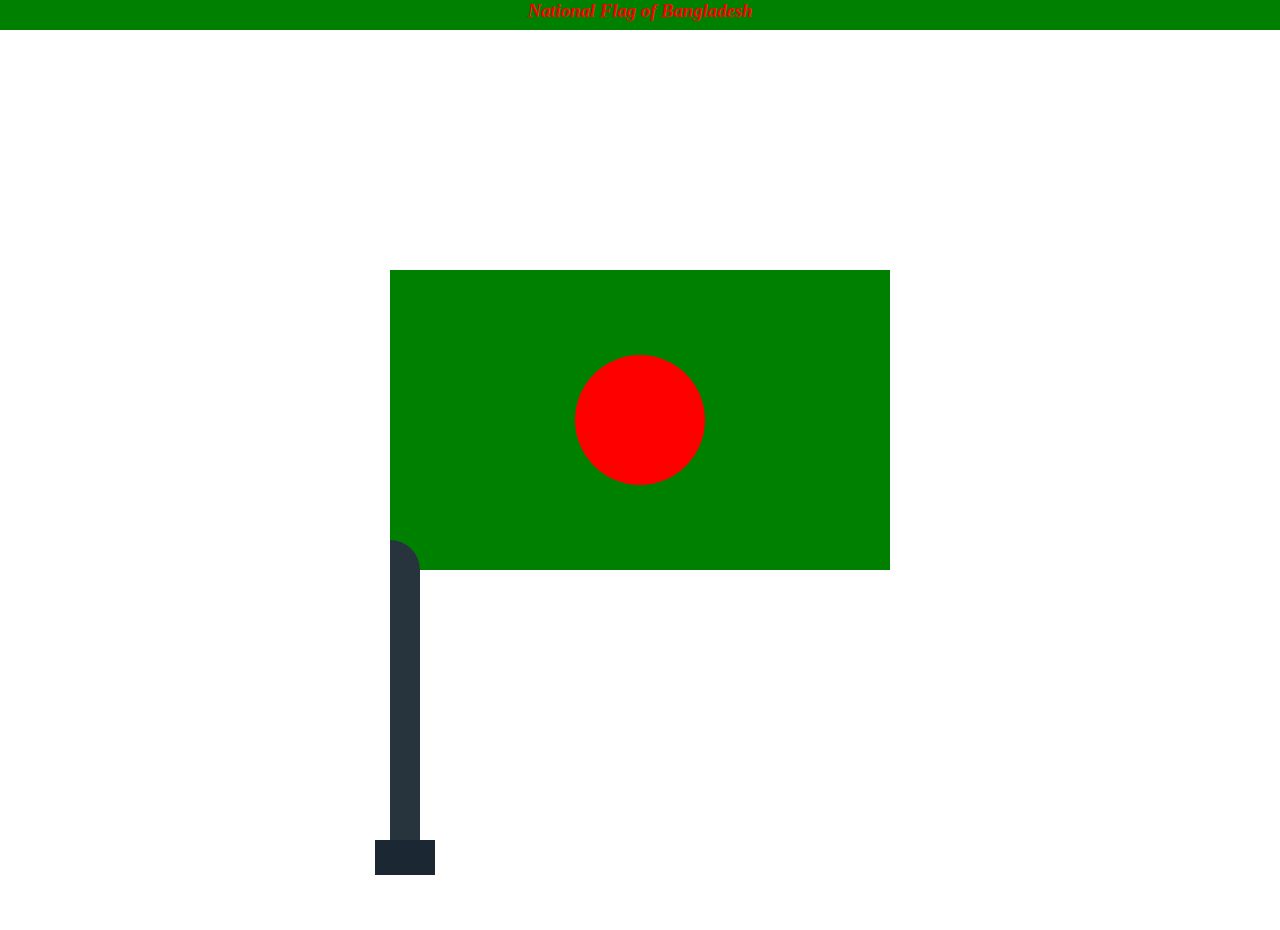
==== national flag/index.html @ ca647e1e "our national flag" ====
<!DOCTYPE html>
<html lang="en">
<head>
    <meta charset="UTF-8">
    <meta name="viewport" content="width=device-width, initial-scale=1.0">
    <title>National Flag</title>
    <link rel="stylesheet" href="style.css">
</head>

<body>
    <h3><i>National Flag of Bangladesh</i></h3>
    <div class="maincontainer">
    <div class="flagshape">

    
    <div class="flagcircle">

    </div>
    <div class="flagstick">

    
    <div class="flagfooter">
    </div>
    </div>
</div>
</div>
</body>
</html>
---- national flag/style.css ----
*{
    margin: 0;
    padding: 0;
}
.maincontainer{
    height: 100vh;
    width: 100vw;

}
h3{
    height: 30px;
    width: 100vw;
    text-decoration: double;
    background-color: green;
    text-align: center;
    color: red;
}
.flagshape{
   height: 300px;
   width: 500px;
   background-color:green;
    position: relative;
    left: 50%;
   top: 40%;
    transform: translate(-50%, -40%);
}
.flagcircle{
    height: 130px;
    width: 130px;
    background-color: red;
    position: absolute;
    top: 50%;
    left: 50%;
    transform: translate(-50%,-50%);
    border-radius: 50%;
}
.flagstick{
    height: 300px;
    width: 30px;
    background-color: rgb(40, 52, 61);
    position: relative;
    top: 90%;
    border-top-right-radius: 30px;
    
}
.flagfooter{
    height: 35px;
    width: 60px;
    background-color: rgb(27, 40, 51);
    position: relative;
    top: 100%;
    left: 50%;
    transform: translate(-50%);
}
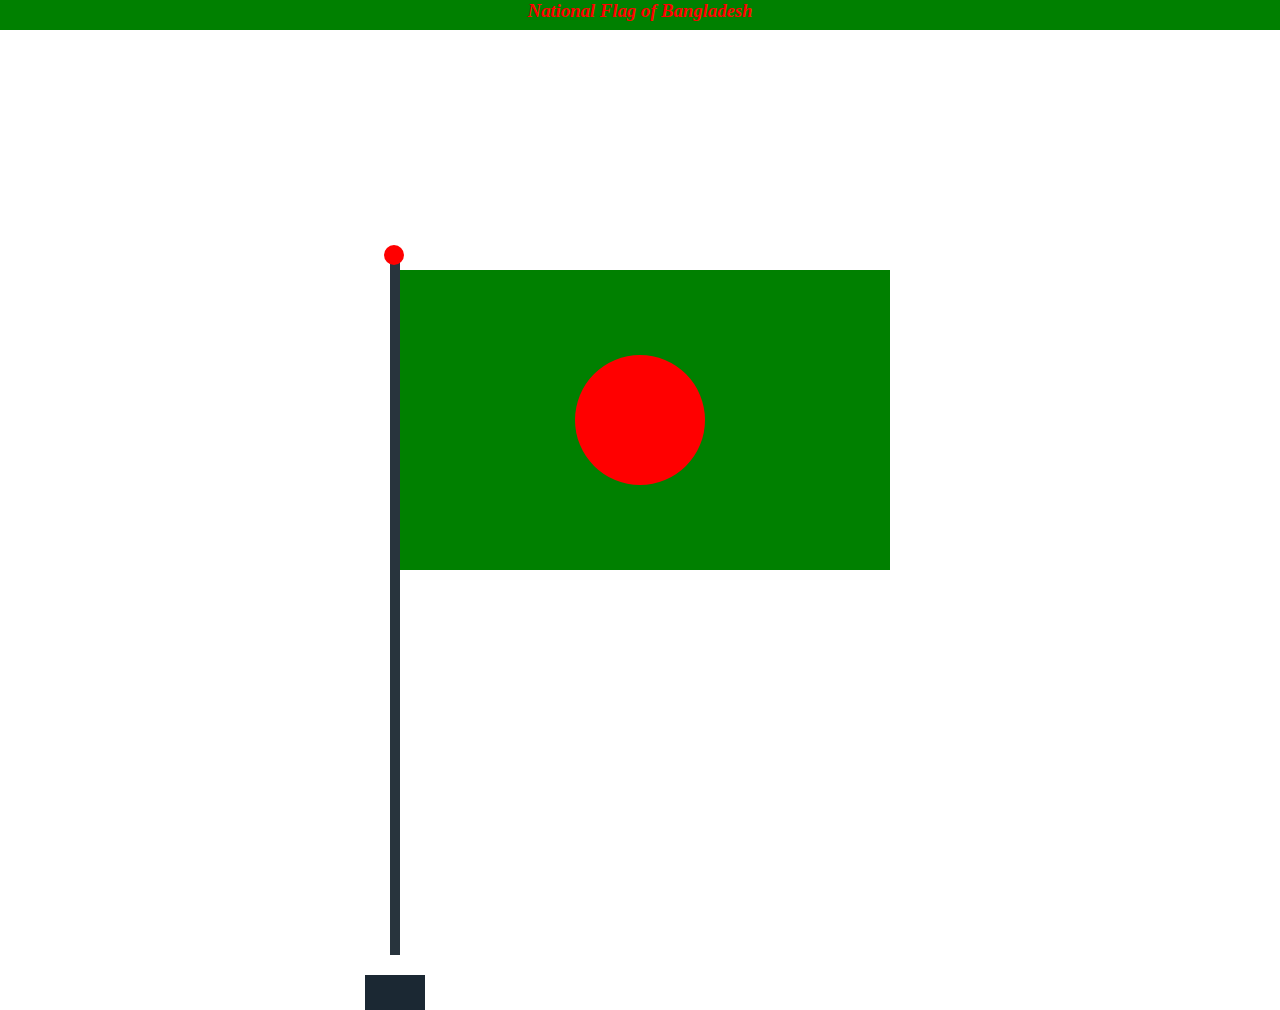
==== commit 0920445f: "flag top added" ====
--- a/national flag/index.html
+++ b/national flag/index.html
@@ -17,7 +17,9 @@
 
     </div>
     <div class="flagstick">
-
+        <div class="flagtopcircle">
+            
+        </div>
     
     <div class="flagfooter">
     </div>
--- a/national flag/style.css
+++ b/national flag/style.css
@@ -35,13 +35,21 @@
     border-radius: 50%;
 }
 .flagstick{
-    height: 300px;
-    width: 30px;
+    height: 700px;
+    width: 10px;
     background-color: rgb(40, 52, 61);
     position: relative;
-    top: 90%;
-    border-top-right-radius: 30px;
-    
+    top: -5%;
+}
+.flagtopcircle{
+    width: 20px;
+    height: 20px;
+    background-color: red;
+    position: ;
+    top: 0%;
+    border-radius: 100%;
+    left:-50%;
+    transform: translate(-30%,-50%);
 }
 .flagfooter{
     height: 35px;
